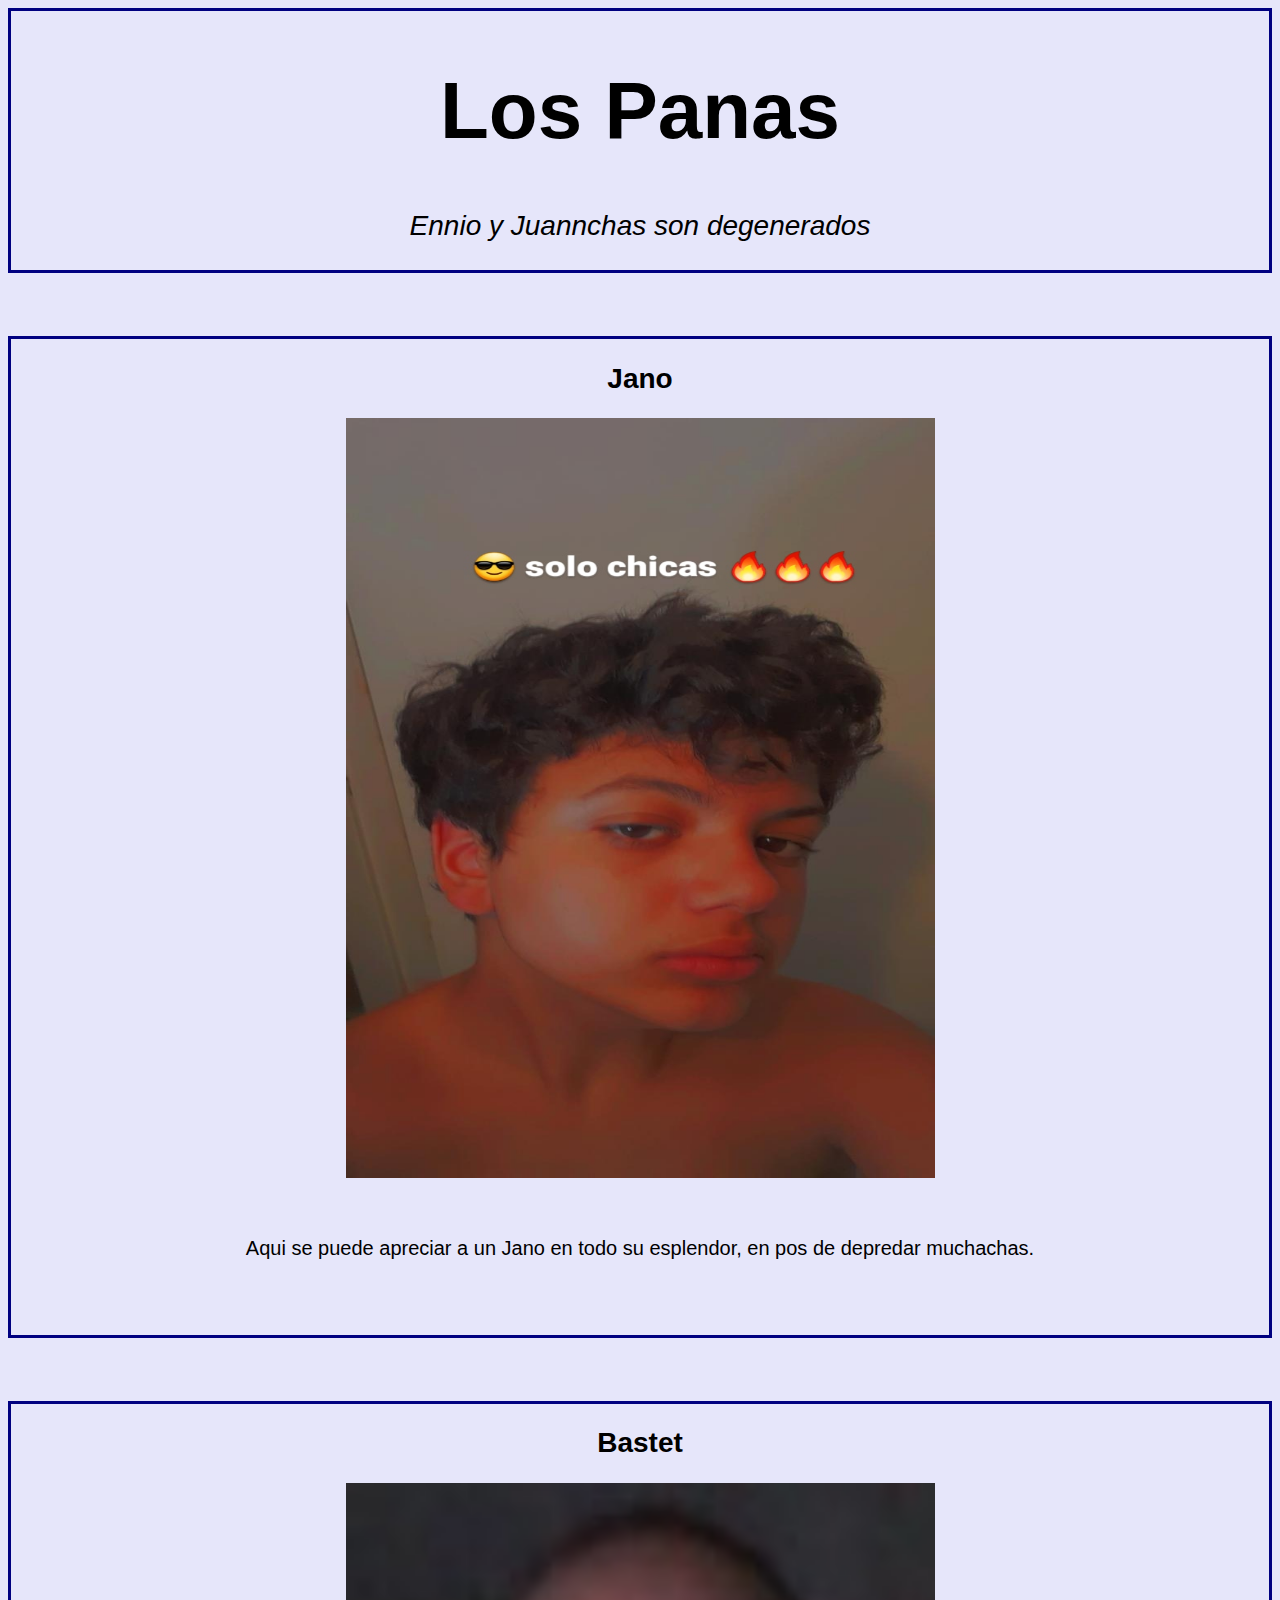
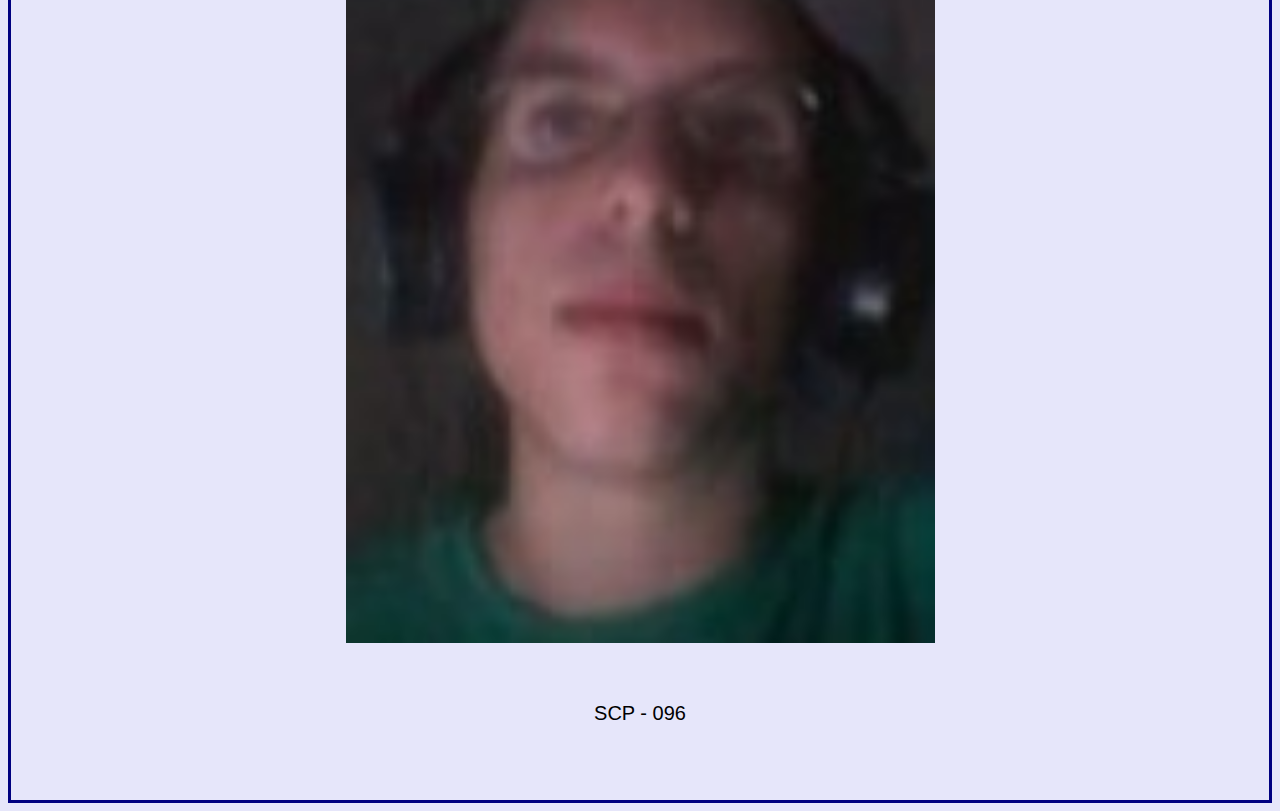
==== index.html @ f2f73280 "Rename home.html to index.html" ====
<html>
    <head>
        <title> Los Panas </title>
        <meta name="viewport" content="width=device-width, initial-scale=1.0">
        <meta name = "autor" content = "Juan R." >
        <meta name = "description" content = "Pagina oficial de los panas." >
        <meta name = "keywords" content = "Jano, Bastet, Panas" >
        <link rel="stylesheet" href="style.css"> 
    </head>

    <body>
        
        <div id = "titulo">
            <h1> Los Panas </h1>
            <p> Ennio y Juannchas son degenerados </p>
        </div>
        
        <div id = "jano" class = "foto">
            <h2> Jano </h2>
            <figure>
                <img id = "fotoDeJano" src = "jano.jpg" alt = "Jano" />
                <figcaption> Aqui se puede apreciar a un Jano en todo su esplendor, 
                en pos de depredar muchachas. </figcaption>
            </figure>
        </div>

        <div id = "bastet" class = "foto">
            <h2> Bastet </h2>
            <figure>
                <img id = "fotoDeBastet" src = "bastet.jpg" alt = "Bastet" />
                <figcaption> SCP - 096 </figcaption>
            </figure>
        </div>

    </body>

</html>
---- style.css ----
body {
    background-color: lavender;
}

#titulo {

    border-color: navy;
    border-style: solid;

    font-family: Impact, Haettenschweiler, 'Arial Narrow Bold', sans-serif;

}

h1 {

    text-align: center;
    font-size: 500%;
    
}

p {

    text-align: center;
    font-size: 175%;
    font-style:oblique;
    
}

h2 {

    text-align: center;
    font-size: 175%;
    font-family:'Lucida Sans', 'Lucida Sans Regular', 'Lucida Grande', 'Lucida Sans Unicode', Geneva, Verdana, sans-serif;

}

figcaption {

    text-align: center;
    font-size: 125%;
    font-family:'Trebuchet MS', 'Lucida Sans Unicode', 'Lucida Grande', 'Lucida Sans', Arial, sans-serif;
    padding: 5%;

}

.foto {

    border-color: navy;
    border-style: solid;
    margin-top: 5%;

}

img {

    display: block;
    margin-left: auto;
    margin-right: auto;

    height: 86%;
    width: 50%;

}

#fotoDeJano {

}

#fotoDeBastet {

}
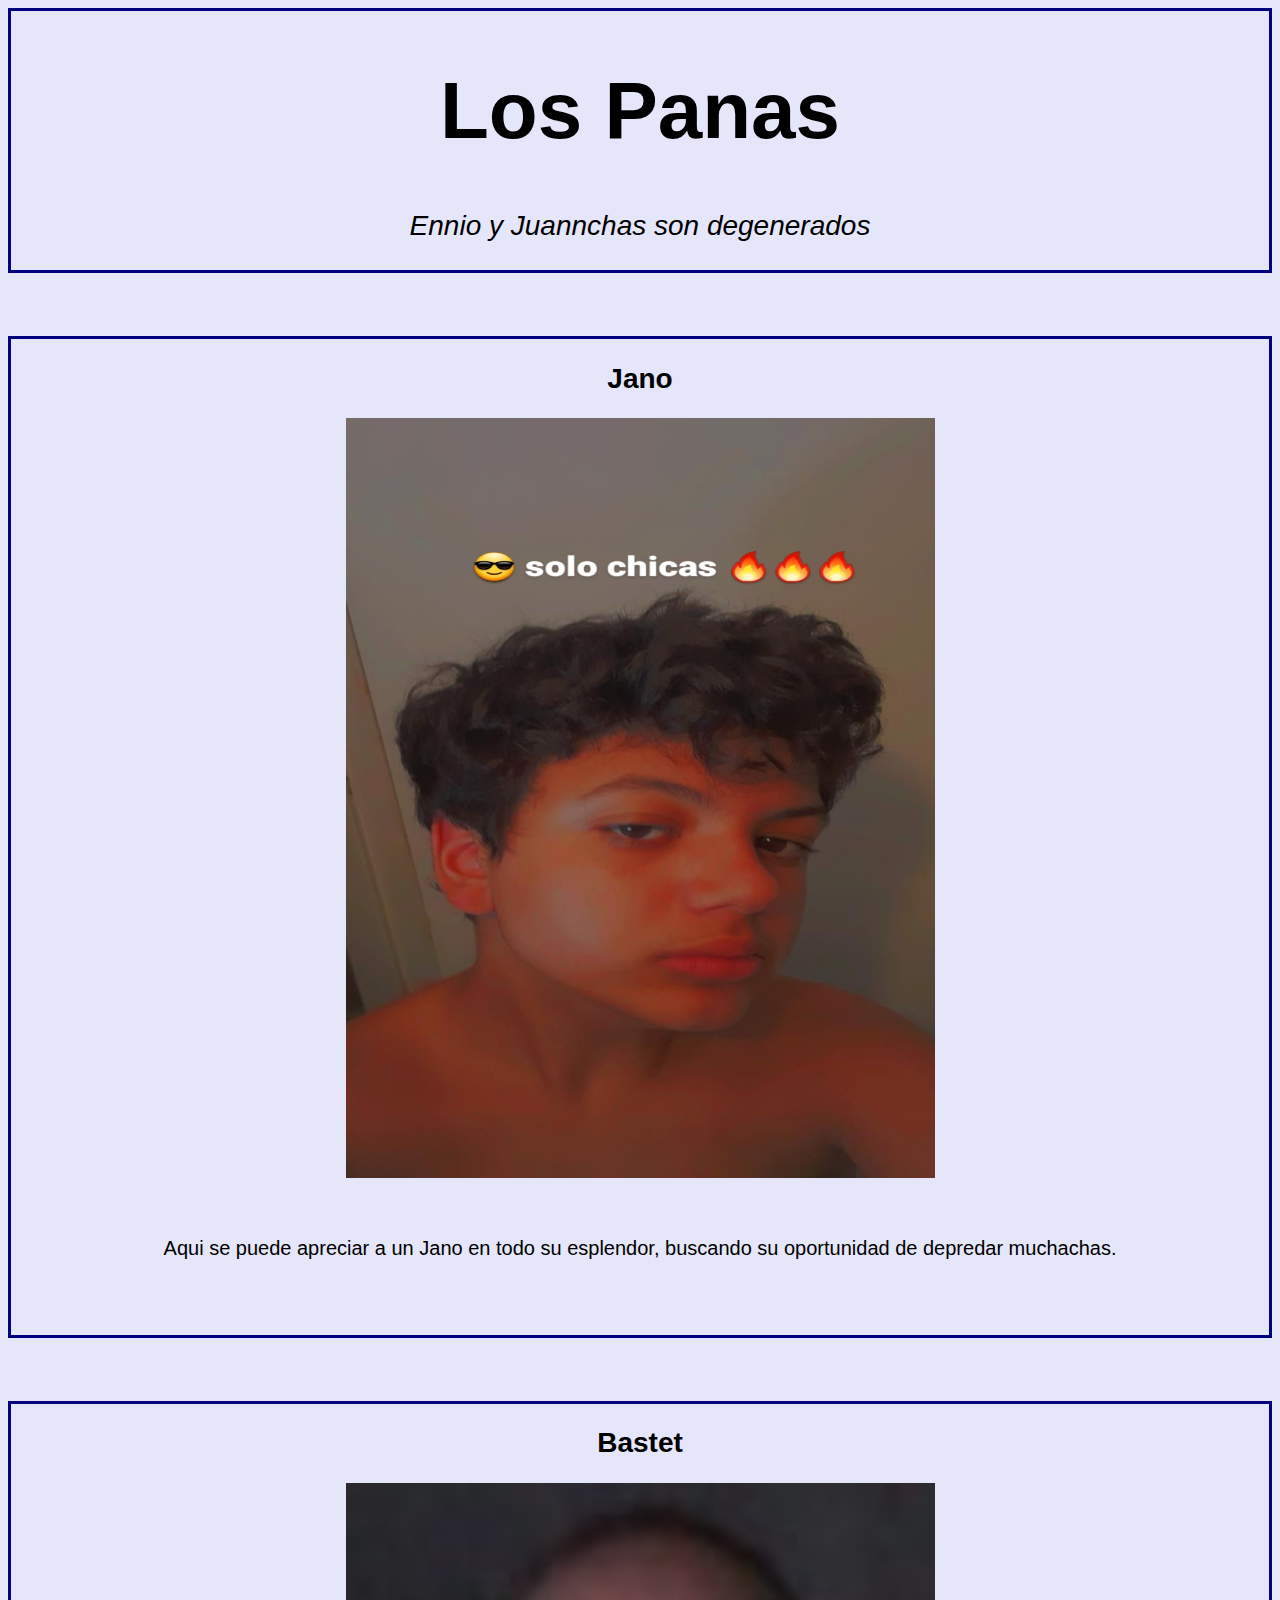
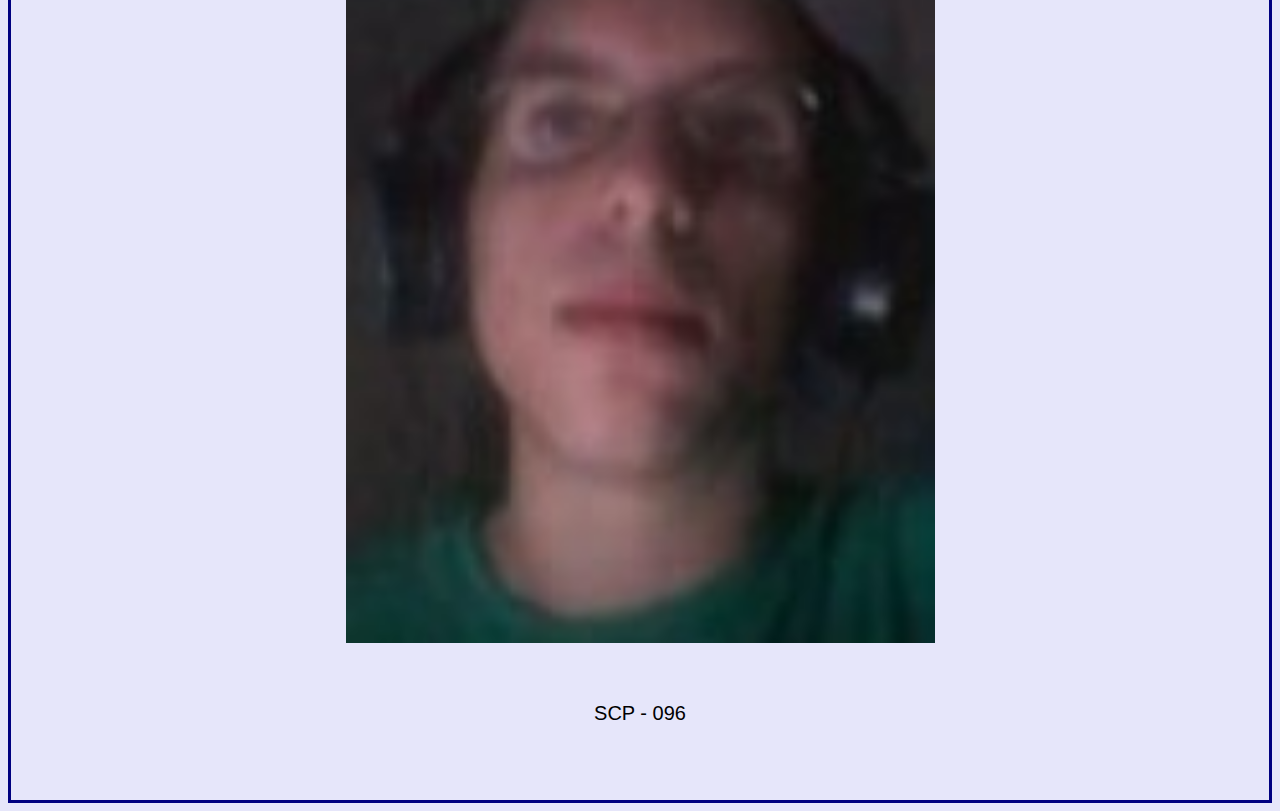
==== commit fb713afd: "Update index.html" ====
--- a/index.html
+++ b/index.html
@@ -19,8 +19,7 @@
             <h2> Jano </h2>
             <figure>
                 <img id = "fotoDeJano" src = "jano.jpg" alt = "Jano" />
-                <figcaption> Aqui se puede apreciar a un Jano en todo su esplendor, 
-                en pos de depredar muchachas. </figcaption>
+                <figcaption> Aqui se puede apreciar a un Jano en todo su esplendor, buscando su oportunidad de depredar muchachas. </figcaption>
             </figure>
         </div>
 
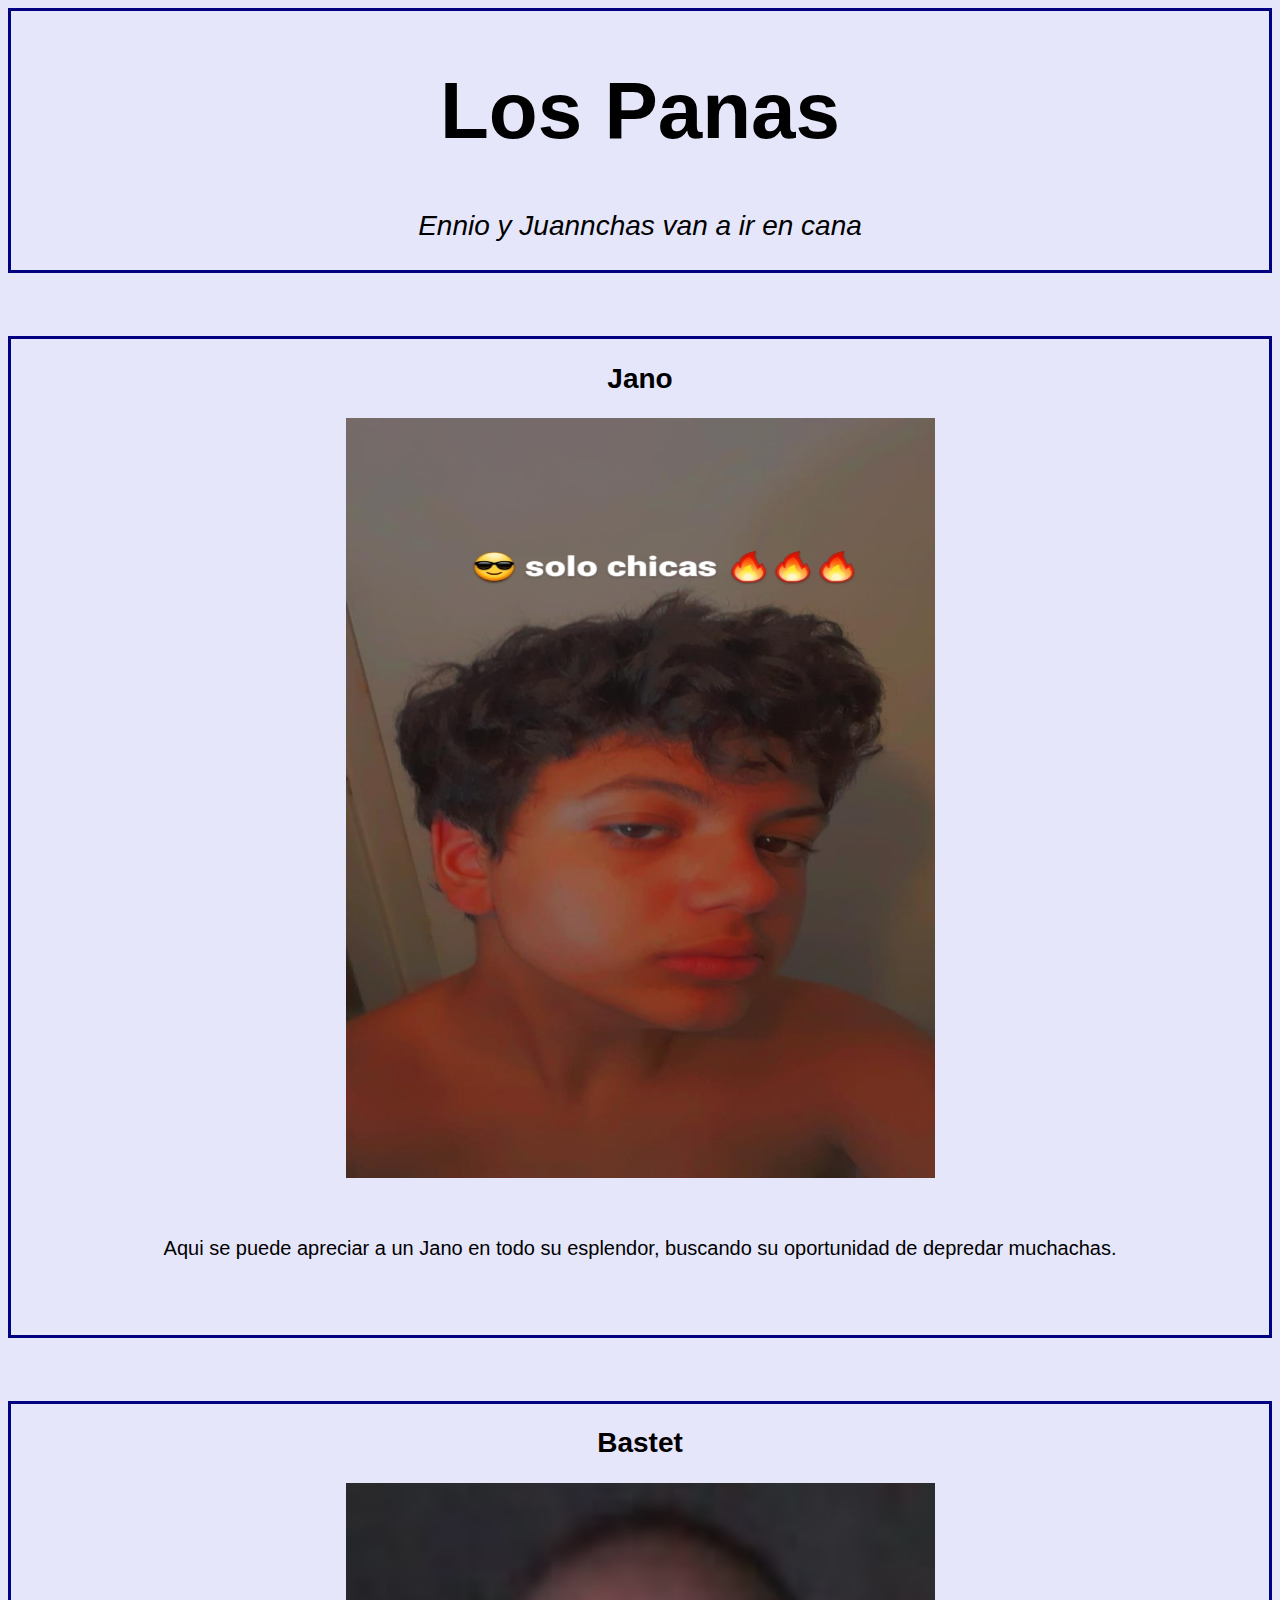
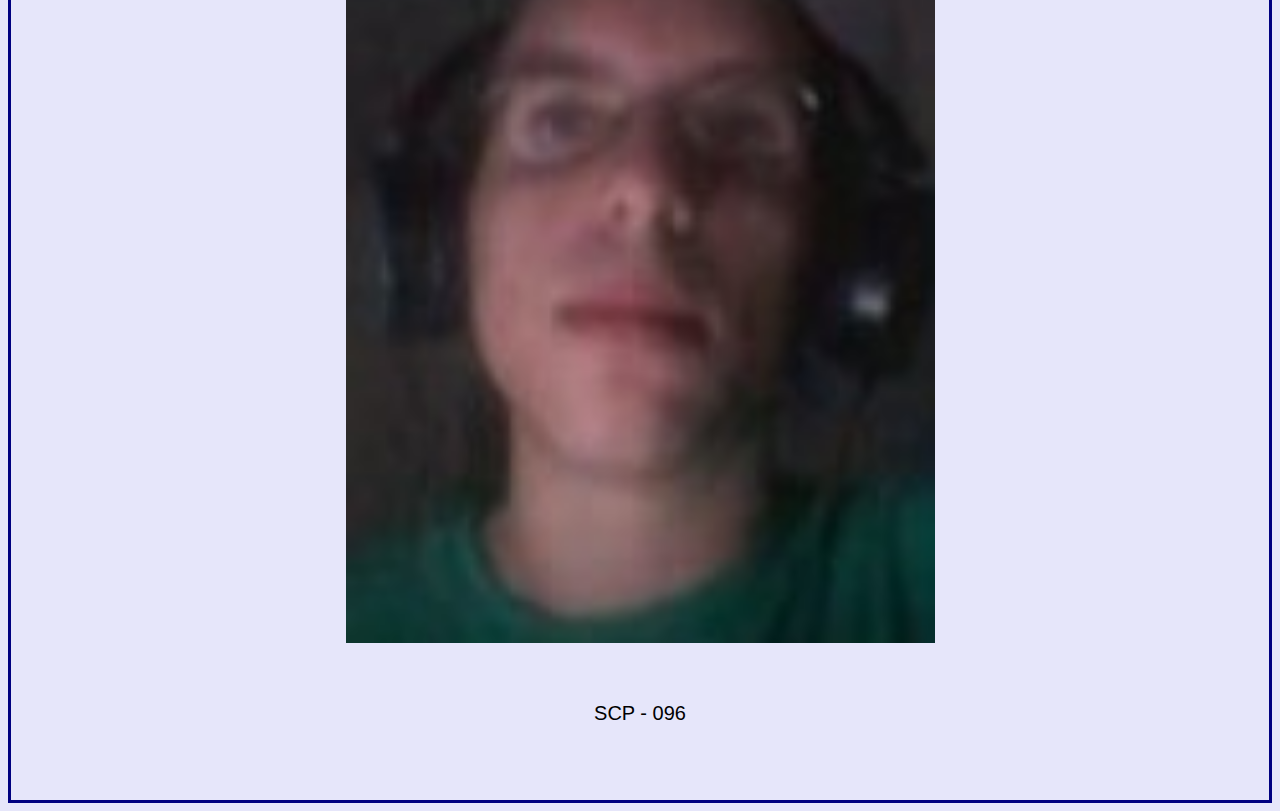
==== commit c2c4b956: "Update index.html" ====
--- a/index.html
+++ b/index.html
@@ -12,7 +12,7 @@
         
         <div id = "titulo">
             <h1> Los Panas </h1>
-            <p> Ennio y Juannchas son degenerados </p>
+            <p> Ennio y Juannchas van a ir en cana </p>
         </div>
         
         <div id = "jano" class = "foto">
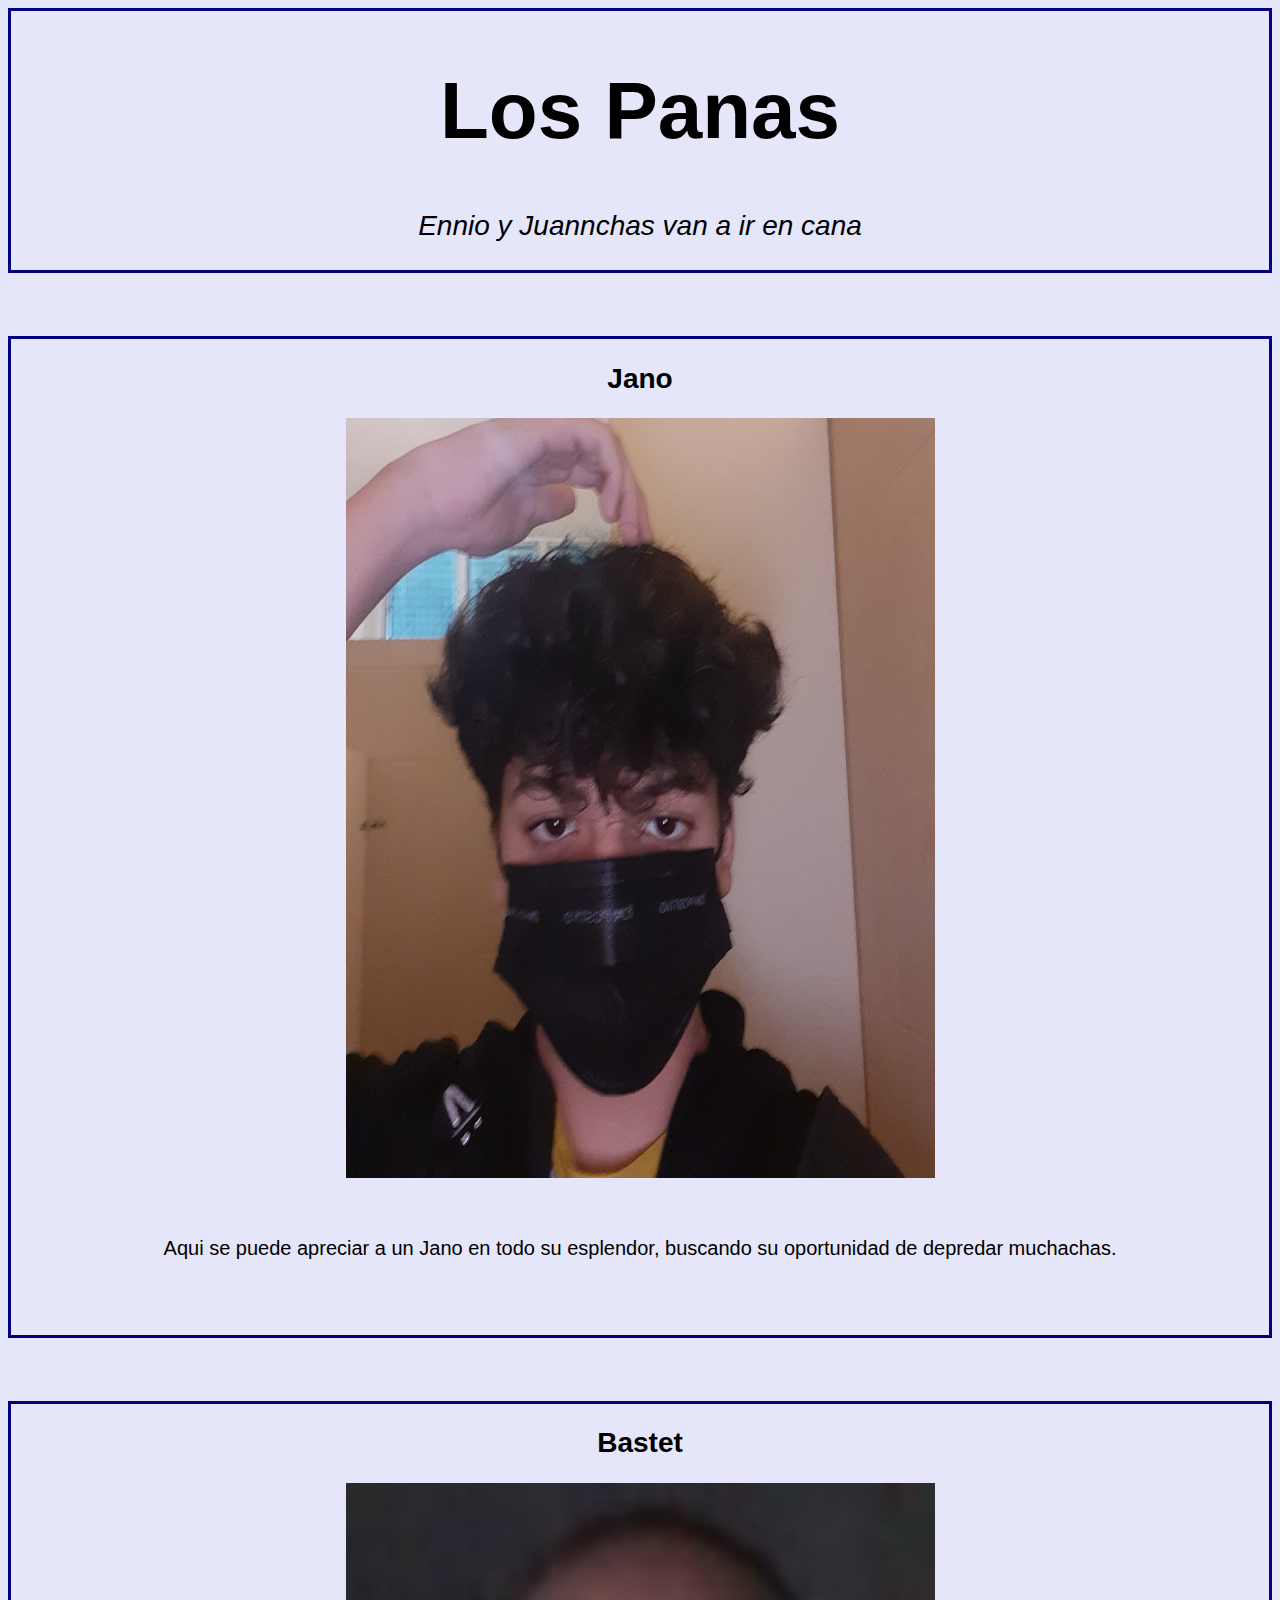
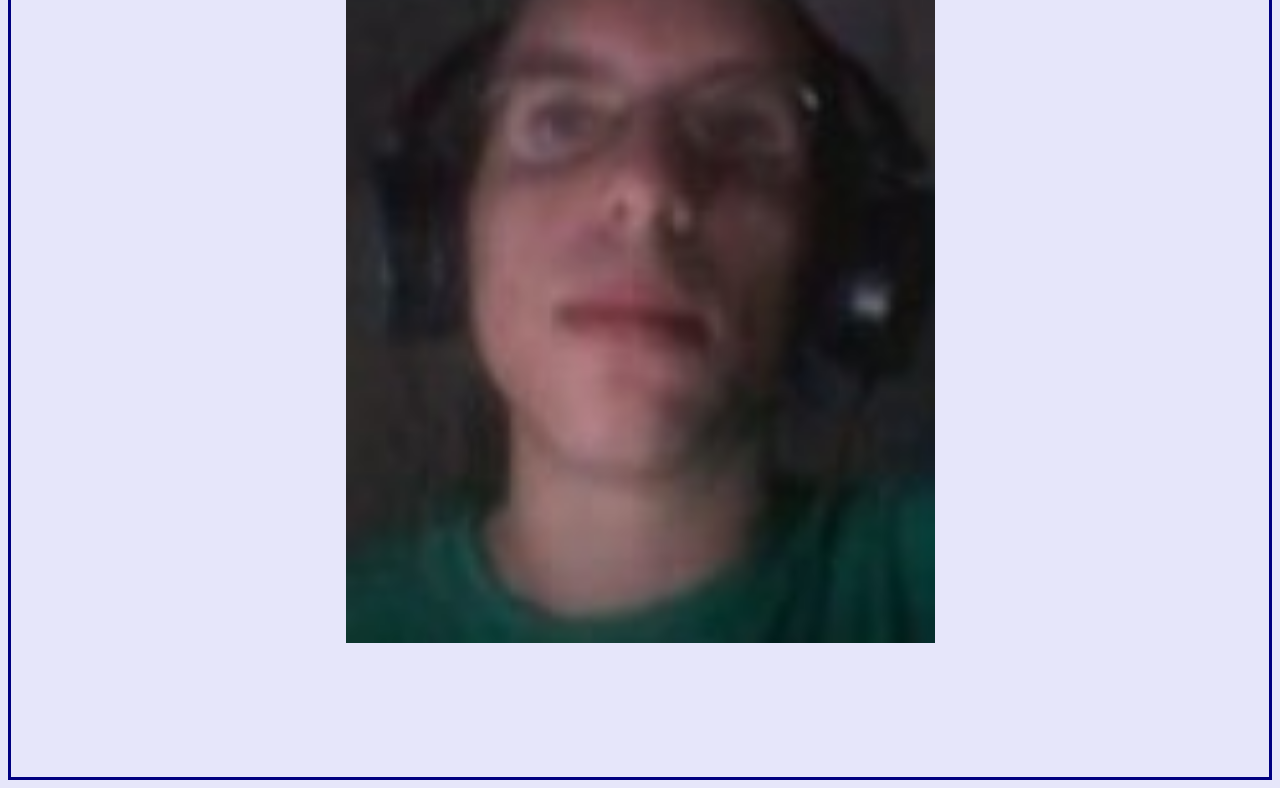
==== commit 20bdbd51: "Update index.html" ====
--- a/index.html
+++ b/index.html
@@ -27,7 +27,7 @@
             <h2> Bastet </h2>
             <figure>
                 <img id = "fotoDeBastet" src = "bastet.jpg" alt = "Bastet" />
-                <figcaption> SCP - 096 </figcaption>
+                <figcaption> <a href = "https://jripro3105.github.io/LosPanas/bastet.html" SCP - 096 > </figcaption>
             </figure>
         </div>
 
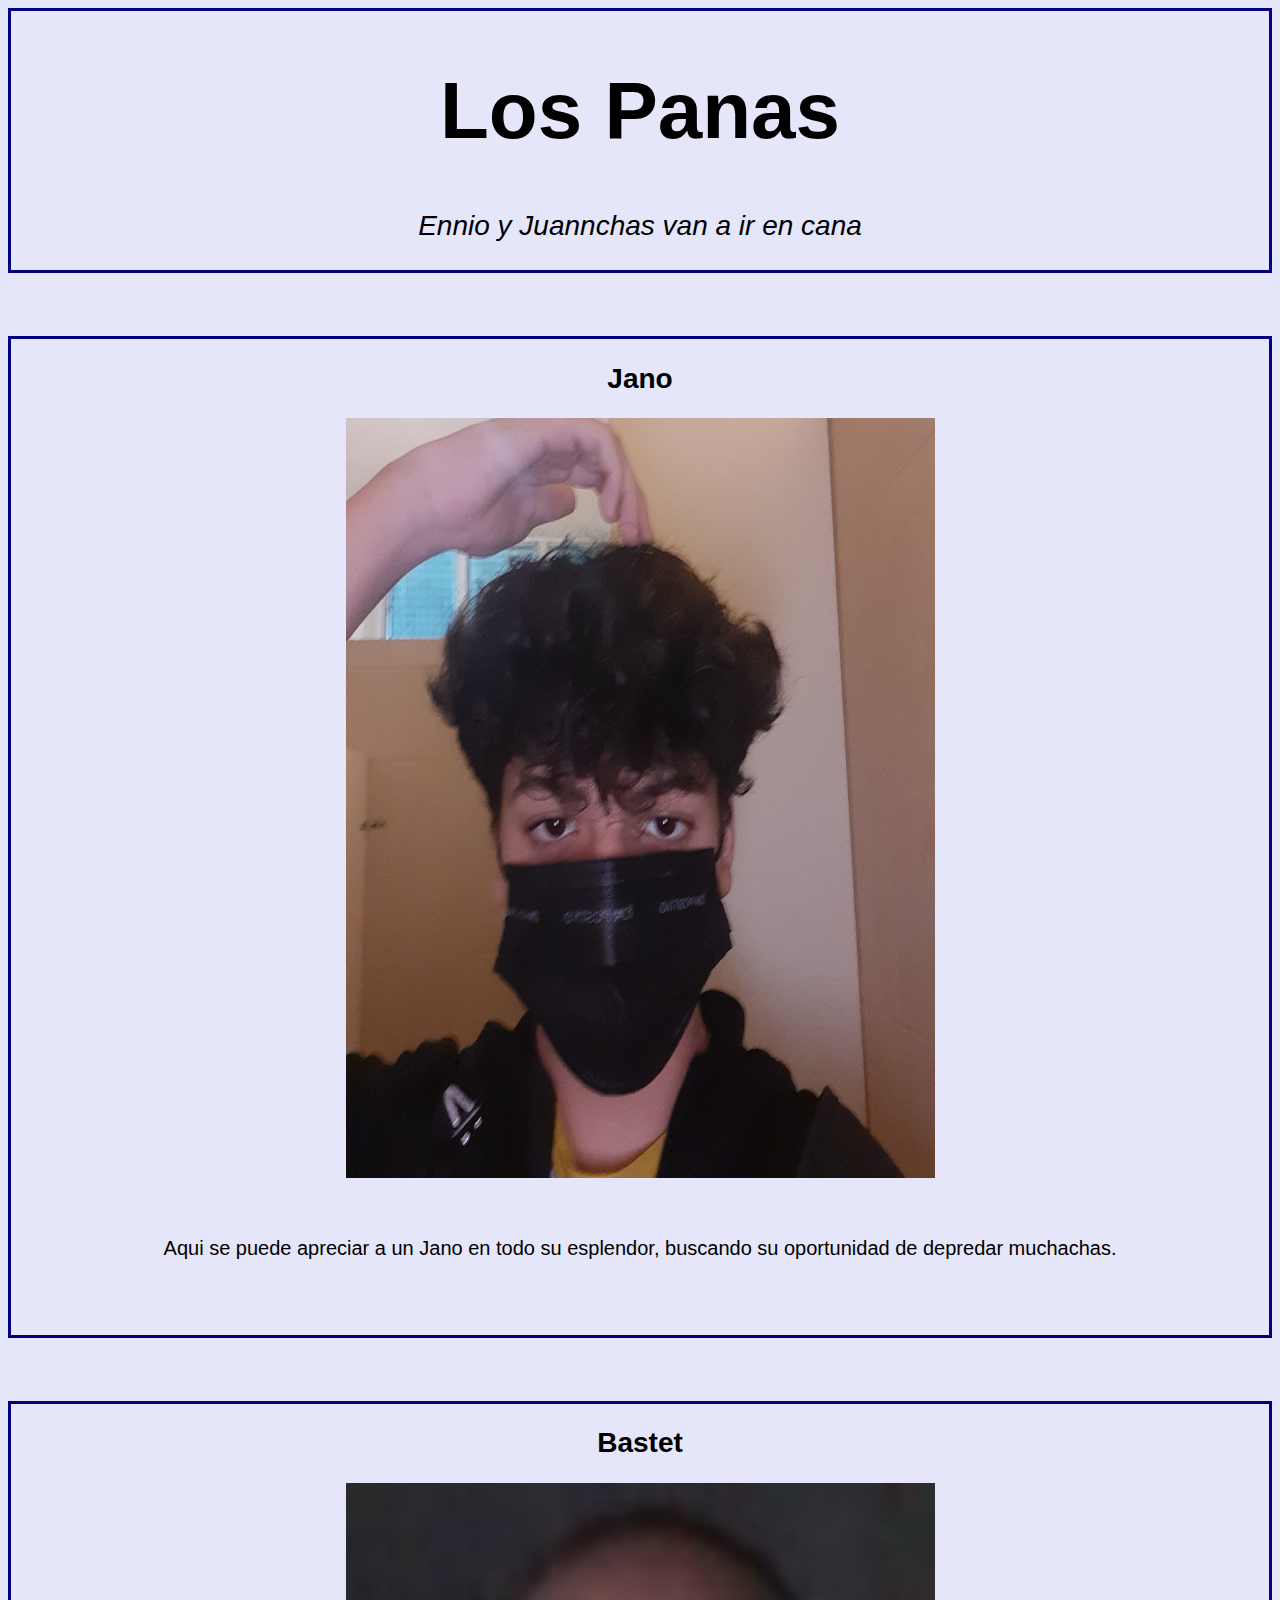
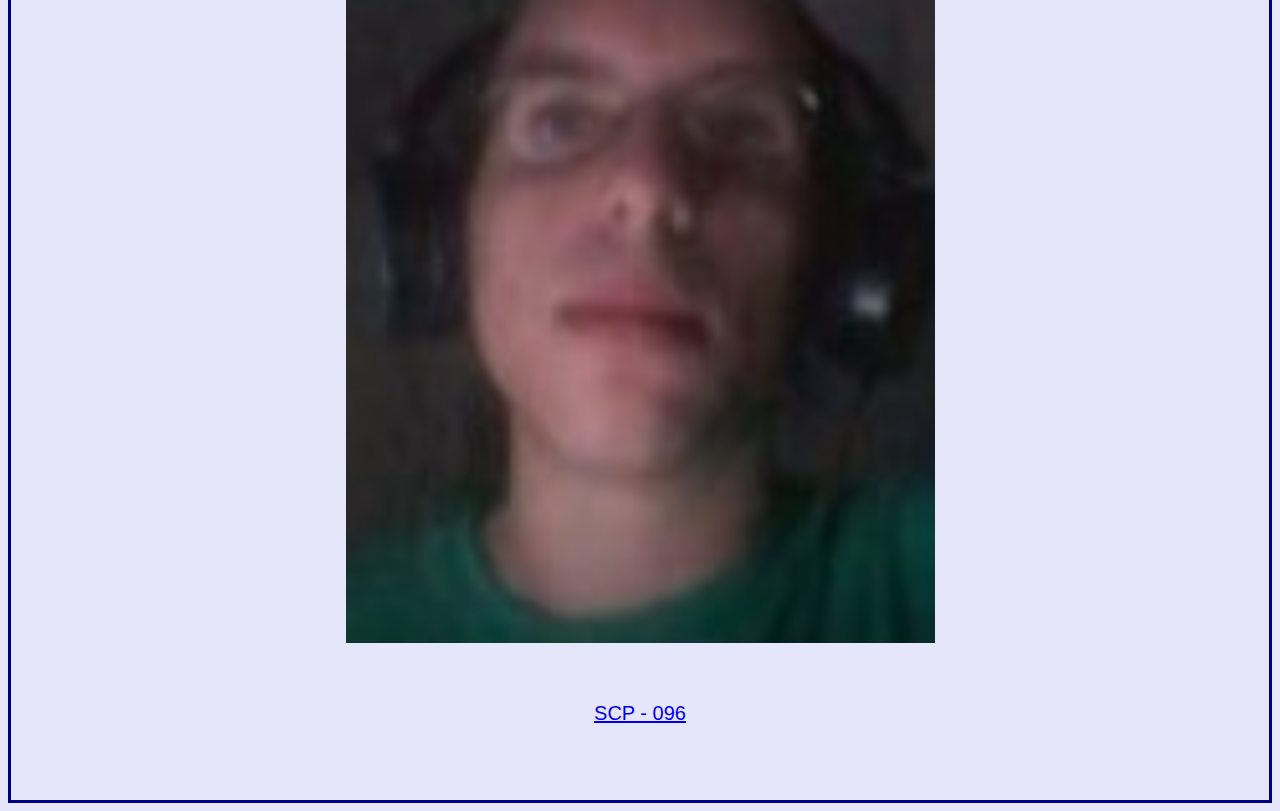
==== commit 7e89f292: "Update index.html" ====
--- a/index.html
+++ b/index.html
@@ -27,7 +27,7 @@
             <h2> Bastet </h2>
             <figure>
                 <img id = "fotoDeBastet" src = "bastet.jpg" alt = "Bastet" />
-                <figcaption> <a href = "https://jripro3105.github.io/LosPanas/bastet.html" SCP - 096 > </figcaption>
+                <figcaption> <a href = "https://jripro3105.github.io/LosPanas/bastet.html"> SCP - 096 </a> </figcaption>
             </figure>
         </div>
 
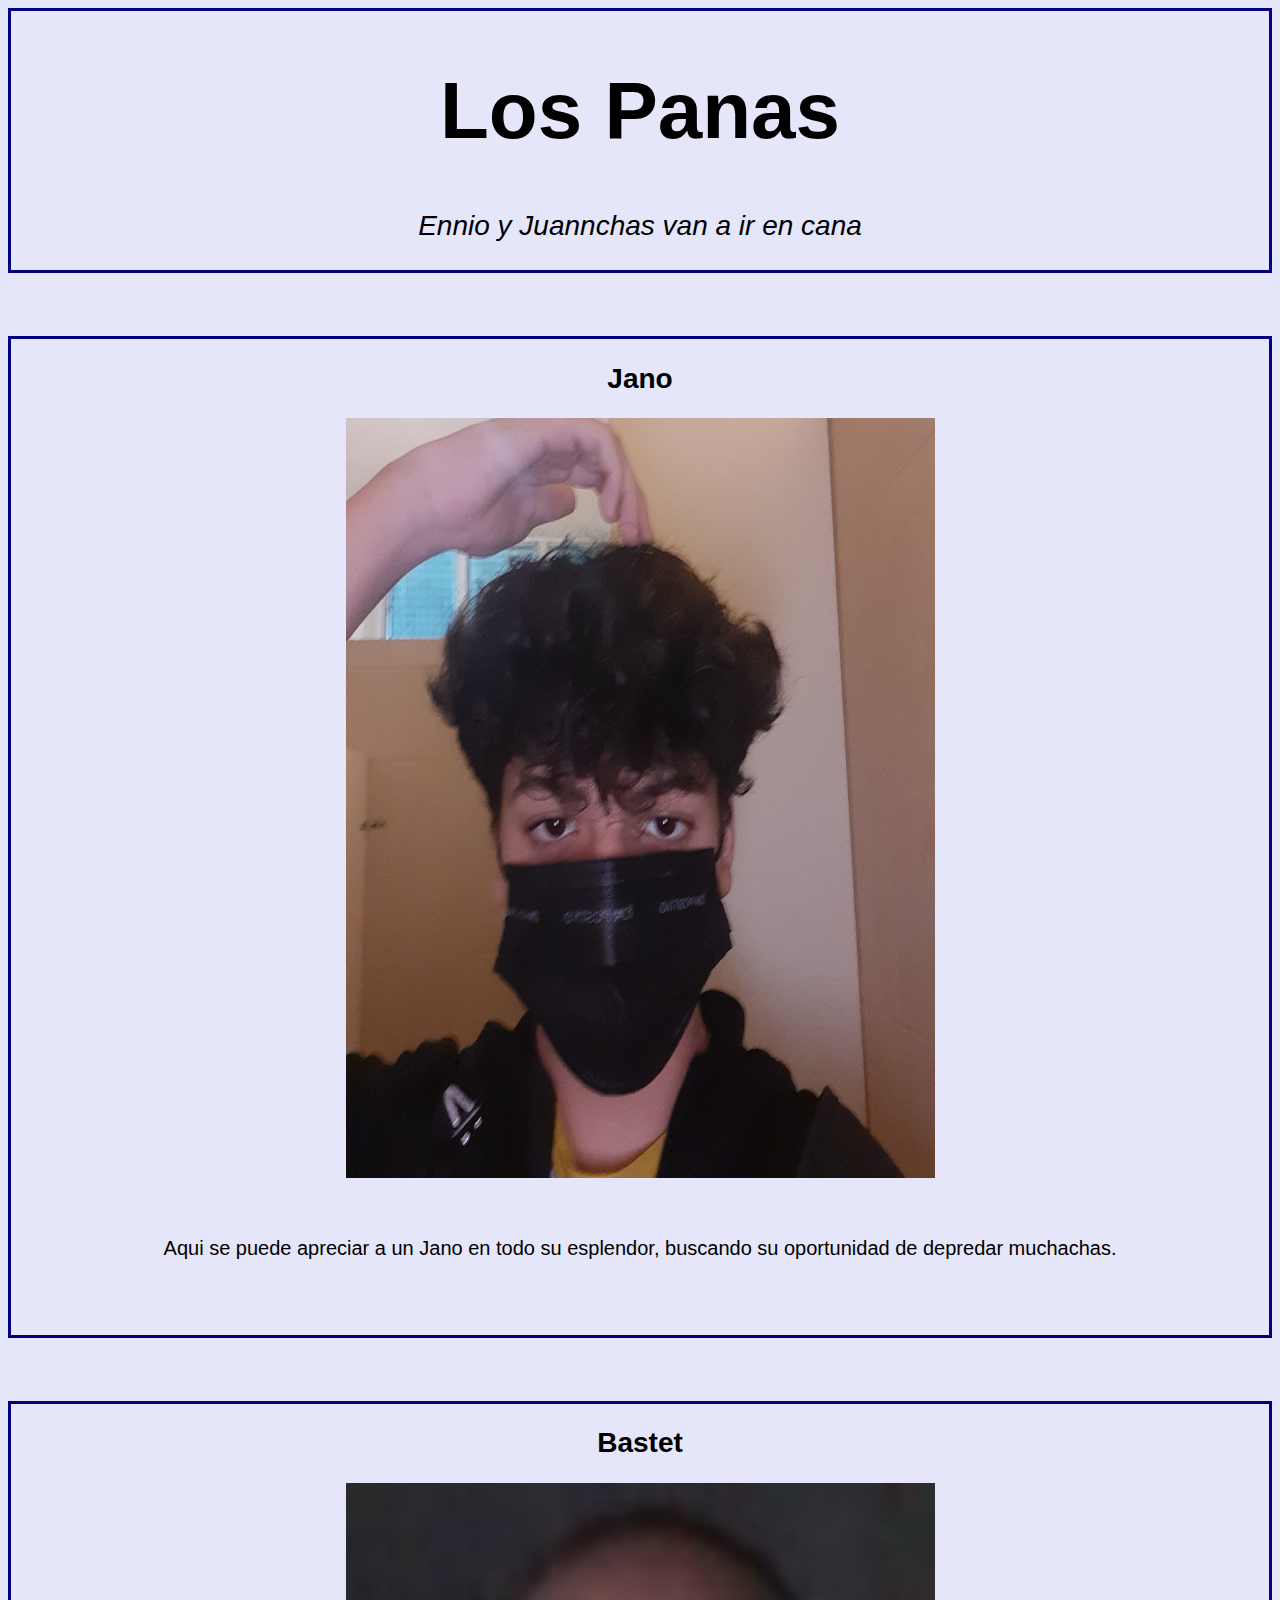
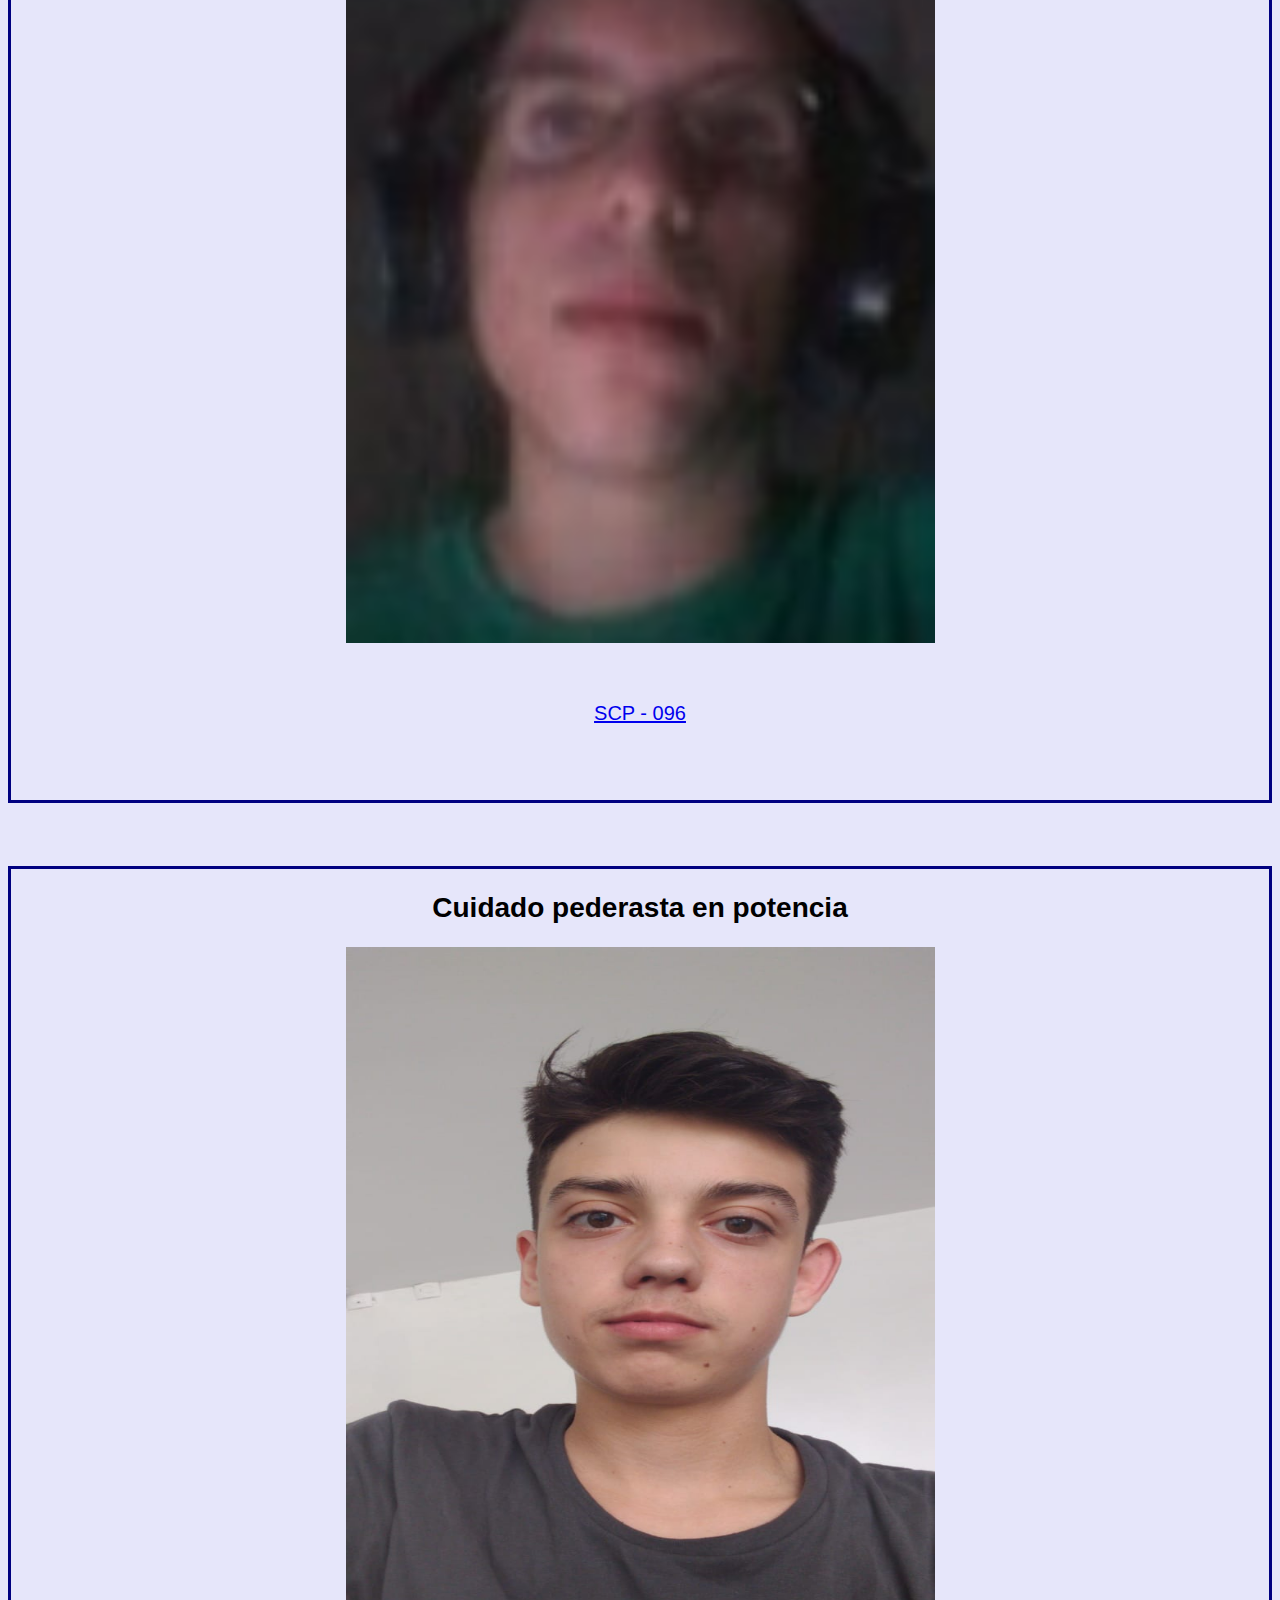
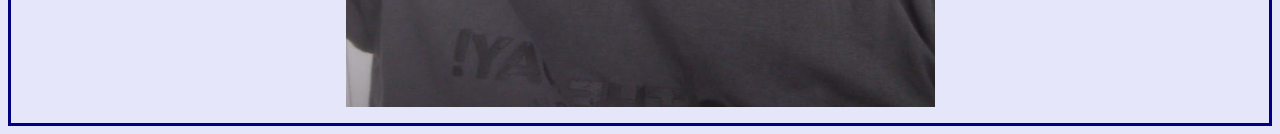
==== commit d682c45a: "Update index.html" ====
--- a/index.html
+++ b/index.html
@@ -30,6 +30,13 @@
                 <figcaption> <a href = "https://jripro3105.github.io/LosPanas/bastet.html"> SCP - 096 </a> </figcaption>
             </figure>
         </div>
+        
+        <div id = "Tinito" class = "foto">
+            <h2> Cuidado pederasta en potencia </h2>
+            <figure>
+                <img id = "fotoDeTinito" src = "IMG-20201225-WA0007.jpg" alt = "Tino" />
+            </figure>
+        </div>
 
     </body>
 
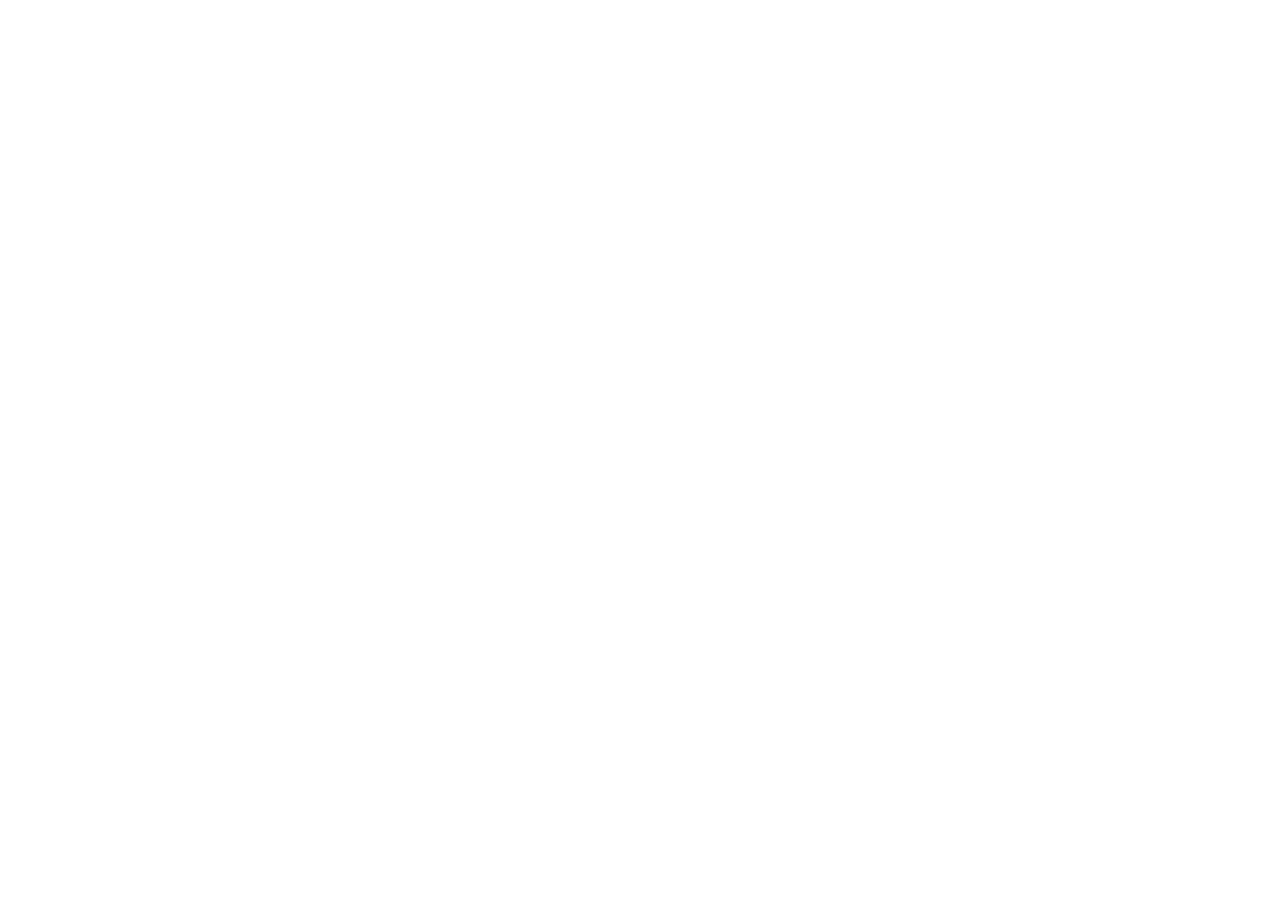
==== commit a958b814: "Add files via upload" ====
--- a/index.html
+++ b/index.html
@@ -1,43 +1,83 @@
+<!DOCTYPE html>
 <html>
-    <head>
-        <title> Los Panas </title>
-        <meta name="viewport" content="width=device-width, initial-scale=1.0">
-        <meta name = "autor" content = "Juan R." >
-        <meta name = "description" content = "Pagina oficial de los panas." >
-        <meta name = "keywords" content = "Jano, Bastet, Panas" >
-        <link rel="stylesheet" href="style.css"> 
-    </head>
 
-    <body>
-        
-        <div id = "titulo">
-            <h1> Los Panas </h1>
-            <p> Ennio y Juannchas van a ir en cana </p>
-        </div>
-        
-        <div id = "jano" class = "foto">
-            <h2> Jano </h2>
-            <figure>
-                <img id = "fotoDeJano" src = "jano.jpg" alt = "Jano" />
-                <figcaption> Aqui se puede apreciar a un Jano en todo su esplendor, buscando su oportunidad de depredar muchachas. </figcaption>
-            </figure>
-        </div>
+<head>
+    <title>uNmINeD</title>
 
-        <div id = "bastet" class = "foto">
-            <h2> Bastet </h2>
-            <figure>
-                <img id = "fotoDeBastet" src = "bastet.jpg" alt = "Bastet" />
-                <figcaption> <a href = "https://jripro3105.github.io/LosPanas/bastet.html"> SCP - 096 </a> </figcaption>
-            </figure>
-        </div>
-        
-        <div id = "Tinito" class = "foto">
-            <h2> Cuidado pederasta en potencia </h2>
-            <figure>
-                <img id = "fotoDeTinito" src = "IMG-20201225-WA0007.jpg" alt = "Tino" />
-            </figure>
-        </div>
+    <meta charset="UTF-8" />
+    <meta name="viewport" content="width=device-width, initial-scale=1.0, user-scalable=no">
 
-    </body>
+    <!-- OpenLayers CSS -->
+    <link rel="stylesheet" type="text/css"
+        href="https://cdn.jsdelivr.net/gh/openlayers/openlayers.github.io@master/en/v6.9.0/css/ol.css"
+        integrity="sha256-jckPZk66EJrEBQXnJ5QC2bD+GxWPDRVVoMGr5vrMZvM=" crossorigin="anonymous">
 
-</html>
+    <!-- OpenLayers JS -->
+    <script src="https://cdn.jsdelivr.net/gh/openlayers/openlayers.github.io@master/en/v6.9.0/build/ol.js"
+        integrity="sha256-77dogUPZ1WVoK9BDF0CxsKnAouX3YzK6n4tIcbDgtFI=" crossorigin="anonymous"></script>
+
+
+    <!-- Map metadata generated by uNmINeD -->
+    <script type="text/javascript" src="unmined.map.properties.js"></script>
+    <script type="text/javascript" src="unmined.map.regions.js"></script>
+
+    <!-- Custom markers -->
+    <script type="text/javascript" src="custom.markers.js"></script>
+
+    <!-- uNmINeD JS -->
+    <script type="text/javascript" src="unmined.openlayers.js"></script>
+
+    <style type="text/css">
+        html,
+        body {
+            width: 100%;
+            height: 100%;
+            margin: 0;
+            padding: 0;
+        }
+
+        #map {
+            height: 100%;
+            width: 100%;
+            image-rendering: pixelated;
+        }
+
+        .mouseposition {
+            background-color: white;
+            padding: 3px;
+            text-align: right;
+        }
+
+        .mousepositioncoord {
+            min-width: 40px;
+            display: inline-block;
+        }
+
+        div.ol-mouse-position {
+            background-color: white;
+            padding: 6px;
+            border-radius: 3px;
+            box-shadow: 3px 3px 2px rgba(0, 0, 0, 0.2);
+        }
+    </style>
+
+</head>
+
+<body>
+    <div id="map"></div>
+
+    <script type="text/javascript">
+
+        document.title = UnminedMapProperties.worldName + " - " + document.title;
+
+        if (UnminedCustomMarkers && UnminedCustomMarkers.isEnabled && UnminedCustomMarkers.markers) {
+            UnminedMapProperties.markers = UnminedMapProperties.markers.concat(UnminedCustomMarkers.markers);
+        }
+
+        let unmined = new Unmined();
+        unmined.map('map', UnminedMapProperties, UnminedRegions);
+
+    </script>
+</body>
+
+</html>